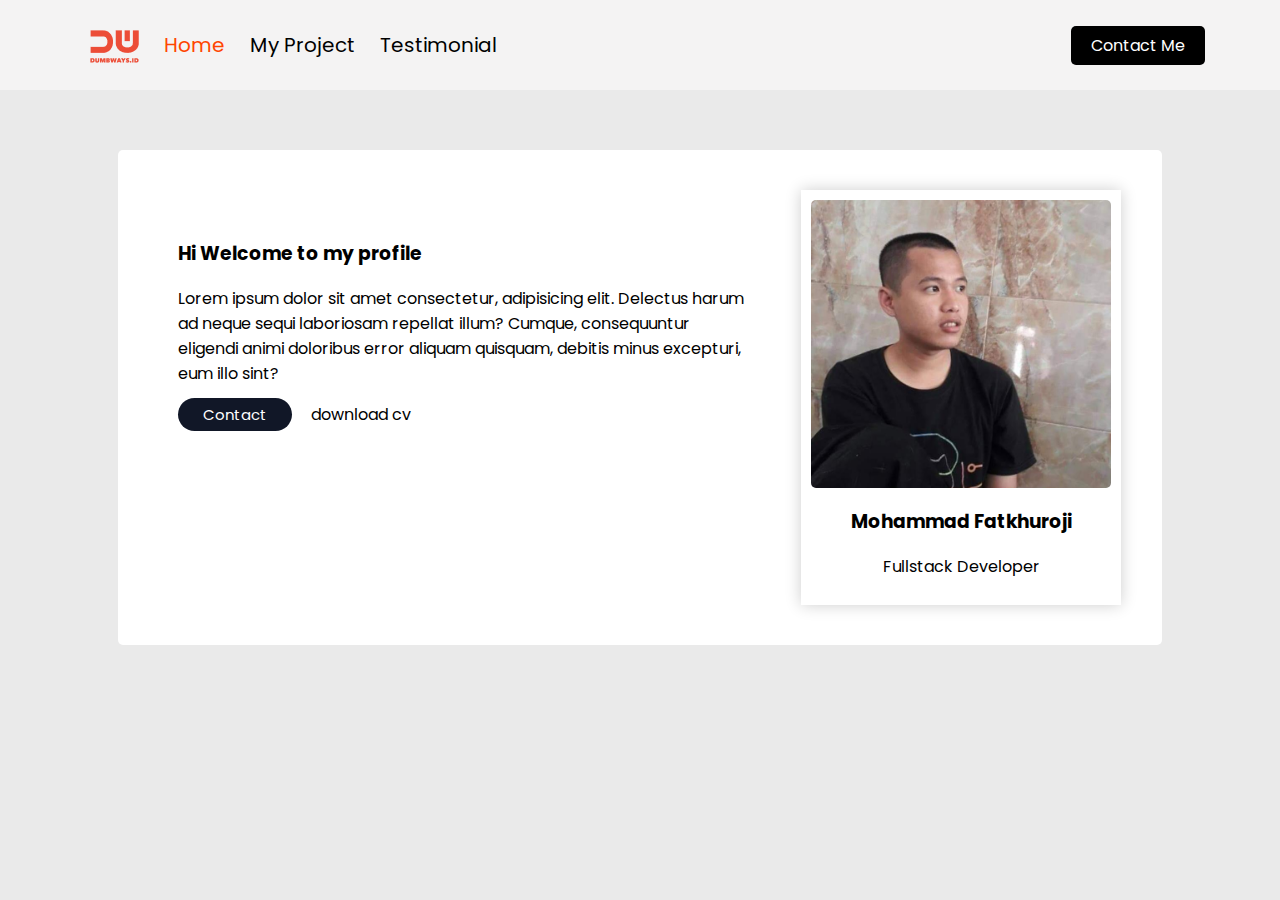
==== index.html @ a0c2cf5d "add task day 10 bootstrap" ====
<html>
  <meta name="viewport" content="width=device-width, initial-scale=1.0" />
  <head>
    <title>Personal Web</title>
    <link rel="stylesheet" href="css/style.css" />
    <link
      rel="stylesheet"
      href="https://cdnjs.cloudflare.com/ajax/libs/font-awesome/6.4.0/css/all.min.css"
      integrity="sha512-iecdLmaskl7CVkqkXNQ/ZH/XLlvWZOJyj7Yy7tcenmpD1ypASozpmT/E0iPtmFIB46ZmdtAc9eNBvH0H/ZpiBw=="
      crossorigin="anonymous"
      referrerpolicy="no-referrer"
    />
  </head>
  <body>
    <nav>
      <div class="left">
        <ul>
          <li class="item-collapse"><img src="assets/img/logo.png" alt="logo" class="logo" /></li>
          <li class="item-collapse"><a href="index.html" class="active">Home</a></li>
          <li class="item-collapse"><a href="myproject.html">My Project</a></li>
          <li class="item-collapse"><a href="testimonial.html">Testimonial</a></li>
        </ul>
      </div>
      <div class="right item-collapse">
        <a href="contact.html">Contact Me</a>
      </div>

      <div class="nav-right item-collapse" id="barsmenu" onclick="openBurger()">
        <button style="background-color: transparent; border: none; cursor: pointer">
          <i class="fa-2x fa-solid fa-bars"></i>
        </button>
      </div>
    </nav>

    <div class="hamburger-nav-container" id="hamburger-nav-container">
      <a href="index.html" class="hamburger-active">Home</a>
      <a href="myproject.html">My Project</a>
      <a href="testimonial.html">My Project</a>
      <a href="contact.html"><button class="tombol">Contact</button></a>
    </div>

    <div class="container">
      <div class="c-left">
        <h3>Hi Welcome to my profile</h3>
        <p>Lorem ipsum dolor sit amet consectetur, adipisicing elit. Delectus harum ad neque sequi laboriosam repellat illum? Cumque, consequuntur eligendi animi doloribus error aliquam quisquam, debitis minus excepturi, eum illo sint?</p>
        <a href="contact.html" class="kontak">Contact</a>
        download cv <a href="#"><i class="fa-solid fa-arrow-down"></i></a>
        <div class="icon">
          <a href="https://www.linkedin.com/in/mohammad-fatkhuroji/"><i class="fa-brands fa-linkedin"></i></a>
          <a href="https://www.instagram.com/oji.id/?hl=id"><i class="fa-brands fa-instagram"></i></a>
          <a href="https://www.facebook.com/ojilorotelu"><i class="fa-brands fa-facebook"></i></a>
          <a href="https://twitter.com/eh_oji"><i class="fa-brands fa-twitter"></i></a>
        </div>
      </div>
      <div class="c-right">
        <div class="card">
          <img src="assets/img/img1.jpg" alt="foto saya" style="width: 100%; border-radius: 5px" />
          <h3>Mohammad Fatkhuroji</h3>
          <p>Fullstack Developer</p>
        </div>
      </div>
    </div>
    <script src="js/index.js"></script>
  </body>
</html>
---- css/style.css ----
@import url("https://fonts.googleapis.com/css2?family=Poppins&display=swap");

* {
  text-decoration: none;
  font-family: "Poppins", sans-serif;
}

body {
  margin: 0;
  padding: 0;
  background-color: #eaeaea;
}
nav {
  background-color: #f4f3f3;
  display: flex;
  align-items: center;
  height: 10vh;
}

nav ul {
  display: flex;
  list-style-type: none;
  align-items: center;
}

nav ul li {
  margin-right: 25px;
  font-size: 20px;
}

nav ul li a {
  color: black;
}

nav ul li .active {
  color: orangered;
}

.left {
  flex: 50%;
}

.right {
  flex: 50%;
  text-align: end;
  margin: 25px;
}

.right a {
  background-color: black;
  padding: 8px 20px;
  color: white;
  border-radius: 5px;
  margin-right: 50px;
}

.logo {
  margin-left: 50px;
  margin-top: 10px;
}

.right a:hover {
  text-shadow: 0 0 15px rgba(0, 0, 0, 0.7);
}

.container {
  width: 80%;
  background-color: white;
  margin: 60px auto;
  padding: 10px;
  border-radius: 5px;
  display: flex;
}
.c-left {
  margin-left: 30px;
  margin-top: 40px;
  padding: 20px;
  flex: 60%;
}

.kontak {
  background-color: #111727;
  color: white;
  padding: 6px 25px;
  border: none;
  border-radius: 30px;
  margin-top: 20px;
  margin-right: 15px;
  font-size: 15px;
  cursor: pointer;
}

.c-right {
  flex: 40%;
}

.card {
  width: 300px;
  margin: 30px auto;
  box-shadow: 0 0 15px #cecece;
  padding: 10px;
  text-align: center;
}

.icon {
  font-size: 50px;
  font-weight: bold;
  margin-top: 50px;
}

.icon a {
  color: black;
}
/* styling navbar */
#barsmenu {
  display: none;
}

.hamburger-nav-container {
  font-size: 23px;
  list-style-type: none;
  display: none;
}

.hamburger-nav-container a {
  text-decoration: none;
  color: #000;
  background-color: #9a9a9a;
  display: flex;
  align-items: center;
  justify-content: center;
  padding: 10px;
}

@media only screen and (max-width: 900px) {
  /* navbar */
  .hamburger-nav-container a {
    text-decoration: none;
    color: #000;
    background-color: #9a9a9a;
    display: flex;
    align-items: center;
    justify-content: center;
    padding: 15px;
  }

  .tombol {
    background-color: black;
    padding: 8px 20px;
    color: white;
    border-radius: 5px;
  }

  .item-collapse a {
    display: none;
  }
  nav {
    max-width: 100%;
  }
  #barsmenu {
    display: flex;
    margin-right: 50px;
  }

  .hamburger-active {
    color: orangered;
  }
  /* body */
  .container {
    display: block;
    justify-content: start;
    align-items: center;
    text-align: justify;
    padding: 0;
  }

  .c-left {
    margin-left: 20px;
  }

  .kontak {
    background-color: #111727;
    color: white;
    padding: 3px 15px;
    border: none;
    border-radius: 30px;
    margin-top: 20px;
    margin-right: 15px;
    font-size: 15px;
    cursor: pointer;
  }
  .icon {
    font-size: 30px;
    font-weight: bold;
    margin-top: 50px;
    text-align: center;
  }
  .card {
    width: 200px;
    margin: 30px auto;
    box-shadow: 0 0 15px #cecece;
    padding: 10px;
    text-align: center;
  }
}

@media only screen and (max-width: 550px) {
  /* navbar */
  .hamburger-nav-container a {
    text-decoration: none;
    color: #000;
    background-color: #9a9a9a;
    display: flex;
    align-items: center;
    justify-content: center;
    padding: 15px;
  }

  .tombol {
    background-color: black;
    padding: 8px 20px;
    color: white;
    border-radius: 5px;
  }

  .item-collapse a {
    display: none;
  }
  nav {
    max-width: 100%;
  }
  #barsmenu {
    display: flex;
    margin-right: 50px;
  }

  .hamburger-active {
    color: orangered;
  }
  /* body */
  .container {
    display: block;
    justify-content: start;
    align-items: center;
    text-align: justify;
    padding: 0;
  }

  .c-left {
    margin-left: 20px;
  }

  .kontak {
    background-color: #111727;
    color: white;
    padding: 3px 15px;
    border: none;
    border-radius: 30px;
    margin-top: 20px;
    margin-right: 15px;
    font-size: 15px;
    cursor: pointer;
  }
  .icon {
    font-size: 30px;
    font-weight: bold;
    margin-top: 50px;
    text-align: center;
  }
  .card {
    width: 200px;
    margin: 30px auto;
    box-shadow: 0 0 15px #cecece;
    padding: 10px;
    text-align: center;
  }
}
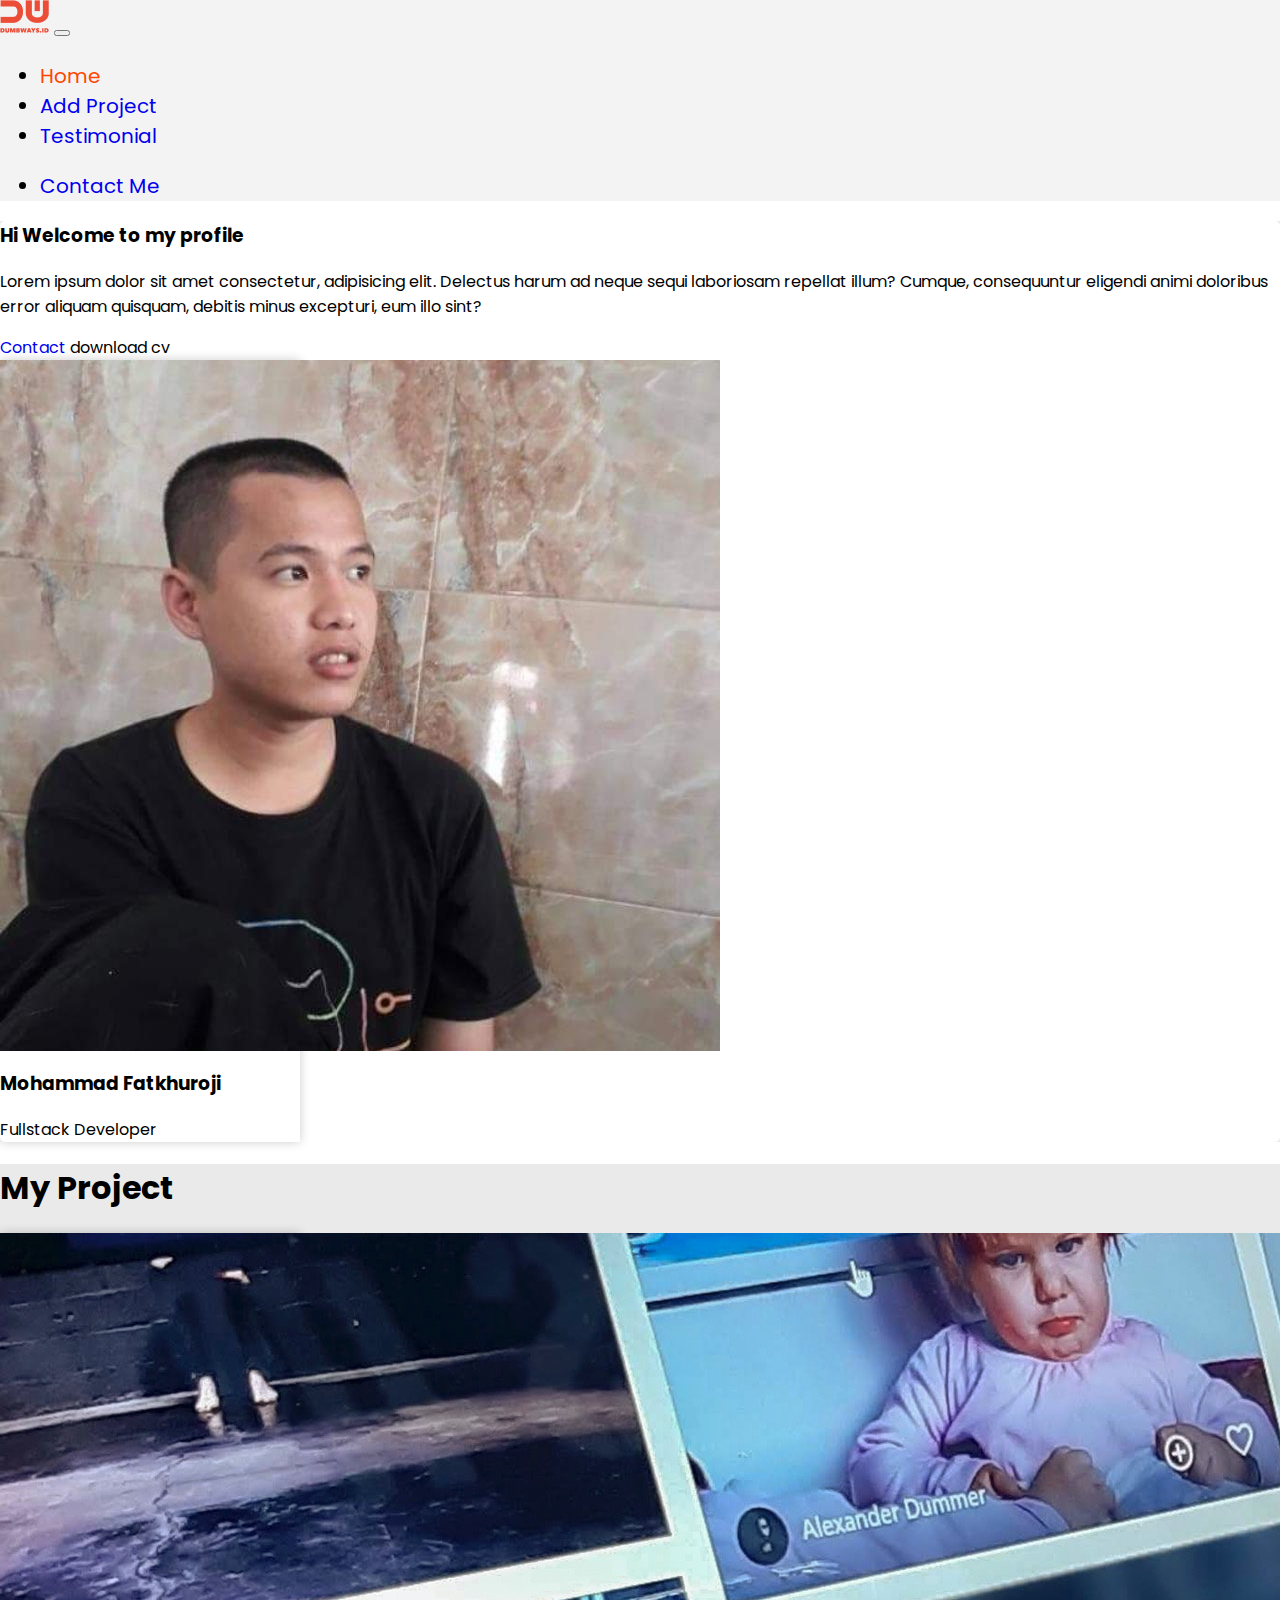
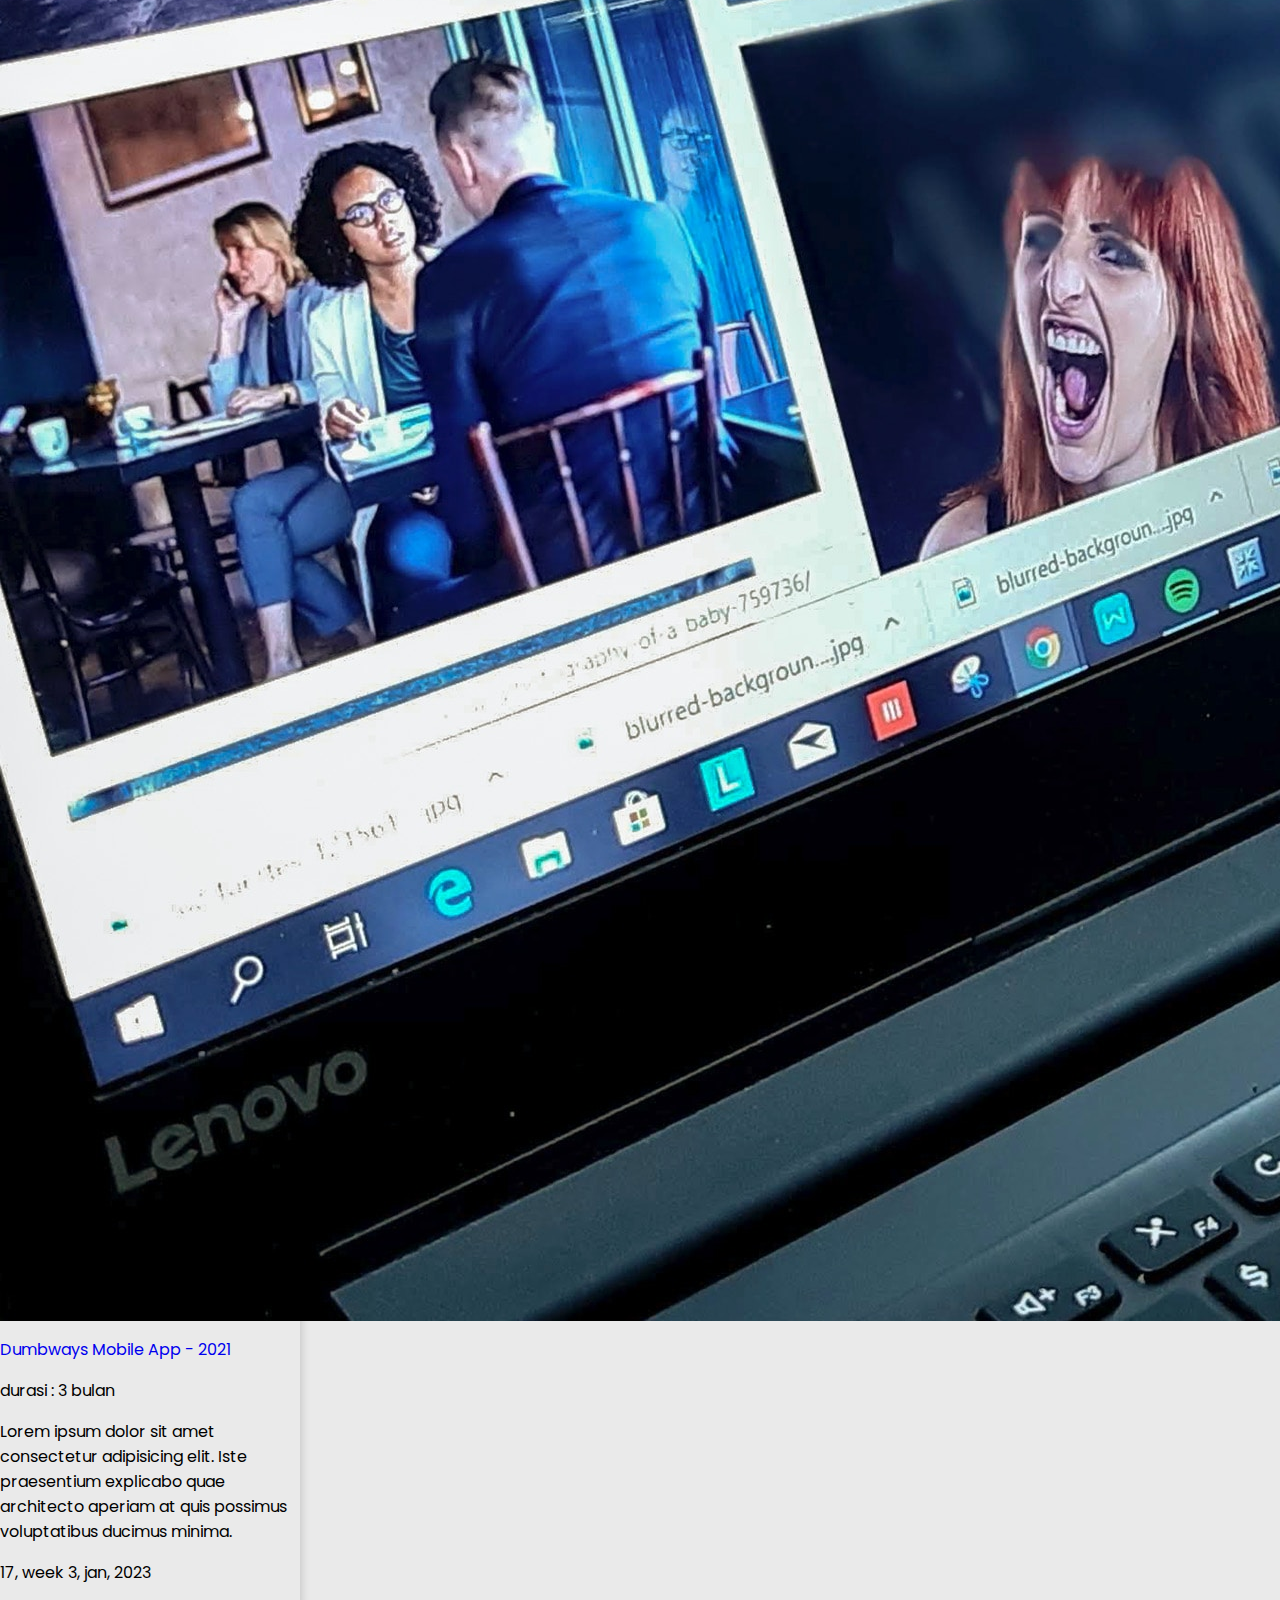
==== commit 50c6c147: "styling bootstrap" ====
--- a/index.html
+++ b/index.html
@@ -10,9 +10,10 @@
       crossorigin="anonymous"
       referrerpolicy="no-referrer"
     />
+    <link href="https://cdn.jsdelivr.net/npm/bootstrap@5.3.0/dist/css/bootstrap.min.css" rel="stylesheet" integrity="sha384-9ndCyUaIbzAi2FUVXJi0CjmCapSmO7SnpJef0486qhLnuZ2cdeRhO02iuK6FUUVM" crossorigin="anonymous" />
   </head>
   <body>
-    <nav>
+    <!-- <nav>
       <div class="left">
         <ul>
           <li class="item-collapse"><img src="assets/img/logo.png" alt="logo" class="logo" /></li>
@@ -37,8 +38,39 @@
       <a href="myproject.html">My Project</a>
       <a href="testimonial.html">My Project</a>
       <a href="contact.html"><button class="tombol">Contact</button></a>
-    </div>
+    </div> -->
 
+    <!-- navbar with boostrap -->
+    <nav class="navbar navbar-expand-lg">
+      <div class="container-fluid text-center d-flex mx-5">
+        <a class="navbar-brand" href="#">
+          <img src="assets/img/logo.png" alt="logo" />
+        </a>
+        <button class="navbar-toggler" type="button" data-bs-toggle="collapse" data-bs-target="#navbarNav" aria-controls="navbarNav" aria-expanded="false" aria-label="Toggle navigation">
+          <span class="navbar-toggler-icon"></span>
+        </button>
+        <div class="collapse navbar-collapse" id="navbarNav">
+          <ul class="navbar-nav">
+            <li class="nav-item">
+              <a class="nav-link active" aria-current="page" href="#">Home</a>
+            </li>
+            <li class="nav-item">
+              <a class="nav-link" href="myproject.html">Add Project</a>
+            </li>
+            <li class="nav-item">
+              <a class="nav-link" href="testimonial.html">Testimonial</a>
+            </li>
+          </ul>
+          <ul class="navbar-nav ms-auto">
+            <li class="nav-link">
+              <a href="contact.html" class="btn btn-outline-secondary">Contact Me</a>
+            </li>
+          </ul>
+        </div>
+      </div>
+    </nav>
+
+    <!--     
     <div class="container">
       <div class="c-left">
         <h3>Hi Welcome to my profile</h3>
@@ -59,7 +91,68 @@
           <p>Fullstack Developer</p>
         </div>
       </div>
+    </div> -->
+
+    <!-- container with bootstrap -->
+    <section class="profile" id="profile">
+    <div class="container">
+        <div class="row justify-content-between">
+          <div class="col-md-6 p-5 text-black">
+            <h3 class="fw-bold">Hi Welcome to my profile</h3>
+            <p class="lh-lg">
+              Lorem ipsum dolor sit amet consectetur, adipisicing elit. Delectus harum ad neque sequi laboriosam repellat illum? Cumque, consequuntur eligendi animi doloribus error aliquam quisquam, debitis minus excepturi, eum illo sint?
+            </p>
+            <a href="contact.html" class="btn btn-primary mx-2">Contact</a>
+            download cv <a href="#" class="mx-1"><i class="fa-solid fa-arrow-down"></i></a>
+            <div class="icon mt-5 fs-4 mx-2">
+              <a href="https://www.linkedin.com/in/mohammad-fatkhuroji/"><i class="fa-brands fa-linkedin"></i></a>
+              <a href="https://www.instagram.com/oji.id/?hl=id"><i class="fa-brands fa-instagram"></i></a>
+              <a href="https://www.facebook.com/ojilorotelu"><i class="fa-brands fa-facebook"></i></a>
+              <a href="https://twitter.com/eh_oji"><i class="fa-brands fa-twitter"></i></a>
+            </div>
+          </div>
+          <div class="col-md-6 p-5">
+            <div class="card mx-auto">
+              <img src="assets/img/img1.jpg" class="card-img-top" alt="..." />
+              <div class="card-body text-center">
+                <h3>Mohammad Fatkhuroji</h3>
+                <p>Fullstack Developer</p>
+              </div>
+            </div>
+          </div>
+        </section>
+      </div>
+      
+      <section class="myproject" id="myProject">
+        <div class="tampil" id="tampil">
+          <h1>My Project</h1>
+          <div class="wadah" id="wadah">
+            <div class="card">
+              <img src="assets/img/phone.jpg" alt="phone">
+              <div class="spasi">
+                <a class="judul" href="project-detail.html" onclick="addProject()"><p> Dumbways Mobile App - 2021</p></a>
+                <p class="durasi">durasi : 3 bulan</p>
+              </div>
+              <p class="detail">Lorem ipsum dolor sit amet consectetur adipisicing elit. Iste praesentium explicabo quae architecto aperiam at quis possimus voluptatibus ducimus minima.</p>
+              <div class="icon" id="icon">
+                <i class="fa-brands fa-google-play"></i>
+                <i class="fa-brands fa-android"></i>
+                <i class="fa-brands fa-java"></i>
+                <i class="fa-brands fa-react"></i>
+              </div>
+              <div class = "waktu">
+                <p>17, week 3, jan, 2023</p>
+              </div>
+              <div class="btn">
+                <button class="edit">Edit</button>
+                <button class="delete">Delete</button>
+              </div>
+            </div>
+          </div>
+        </div>
+      </section>
     </div>
-    <script src="js/index.js"></script>
+    <!-- <script src="js/index.js"></script> -->
+    <script src="https://cdn.jsdelivr.net/npm/bootstrap@5.3.0/dist/js/bootstrap.bundle.min.js" integrity="sha384-geWF76RCwLtnZ8qwWowPQNguL3RmwHVBC9FhGdlKrxdiJJigb/j/68SIy3Te4Bkz" crossorigin="anonymous"></script>
   </body>
 </html>
--- a/css/style.css
+++ b/css/style.css
@@ -8,11 +8,35 @@
 body {
   margin: 0;
   padding: 0;
-  background-color: #eaeaea;
-}
+}
+
 nav {
+  font-size: 20px;
   background-color: #f4f3f3;
-  display: flex;
+}
+
+nav ul li .active {
+  color: orangered !important;
+}
+
+section {
+  background-color: #eaeaea !important;
+}
+
+.container {
+  background-color: white;
+  margin-top: 60px auto;
+  padding: 10px auto;
+  border-radius: 5px;
+}
+
+.card {
+  width: 300px;
+  box-shadow: 0 0 10px rgba(0, 0, 0, 0.2);
+}
+/* nav {
+  background-color: #f4f3f3;
+    display: flex;
   align-items: center;
   height: 10vh;
 }
@@ -112,7 +136,7 @@
   color: black;
 }
 /* styling navbar */
-#barsmenu {
+/* #barsmenu {
   display: none;
 }
 
@@ -134,7 +158,7 @@
 
 @media only screen and (max-width: 900px) {
   /* navbar */
-  .hamburger-nav-container a {
+/* .hamburger-nav-container a {
     text-decoration: none;
     color: #000;
     background-color: #9a9a9a;
@@ -166,7 +190,7 @@
     color: orangered;
   }
   /* body */
-  .container {
+/* .container {
     display: block;
     justify-content: start;
     align-items: center;
@@ -201,12 +225,11 @@
     box-shadow: 0 0 15px #cecece;
     padding: 10px;
     text-align: center;
-  }
-}
-
-@media only screen and (max-width: 550px) {
-  /* navbar */
-  .hamburger-nav-container a {
+  } */
+
+/* @media only screen and (max-width: 550px) { */
+/* navbar */
+/* .hamburger-nav-container a {
     text-decoration: none;
     color: #000;
     background-color: #9a9a9a;
@@ -214,9 +237,9 @@
     align-items: center;
     justify-content: center;
     padding: 15px;
-  }
-
-  .tombol {
+  } */
+
+/* .tombol {
     background-color: black;
     padding: 8px 20px;
     color: white;
@@ -236,9 +259,9 @@
 
   .hamburger-active {
     color: orangered;
-  }
-  /* body */
-  .container {
+  } */
+/* body */
+/* .container {
     display: block;
     justify-content: start;
     align-items: center;
@@ -273,5 +296,4 @@
     box-shadow: 0 0 15px #cecece;
     padding: 10px;
     text-align: center;
-  }
-}
+  } */
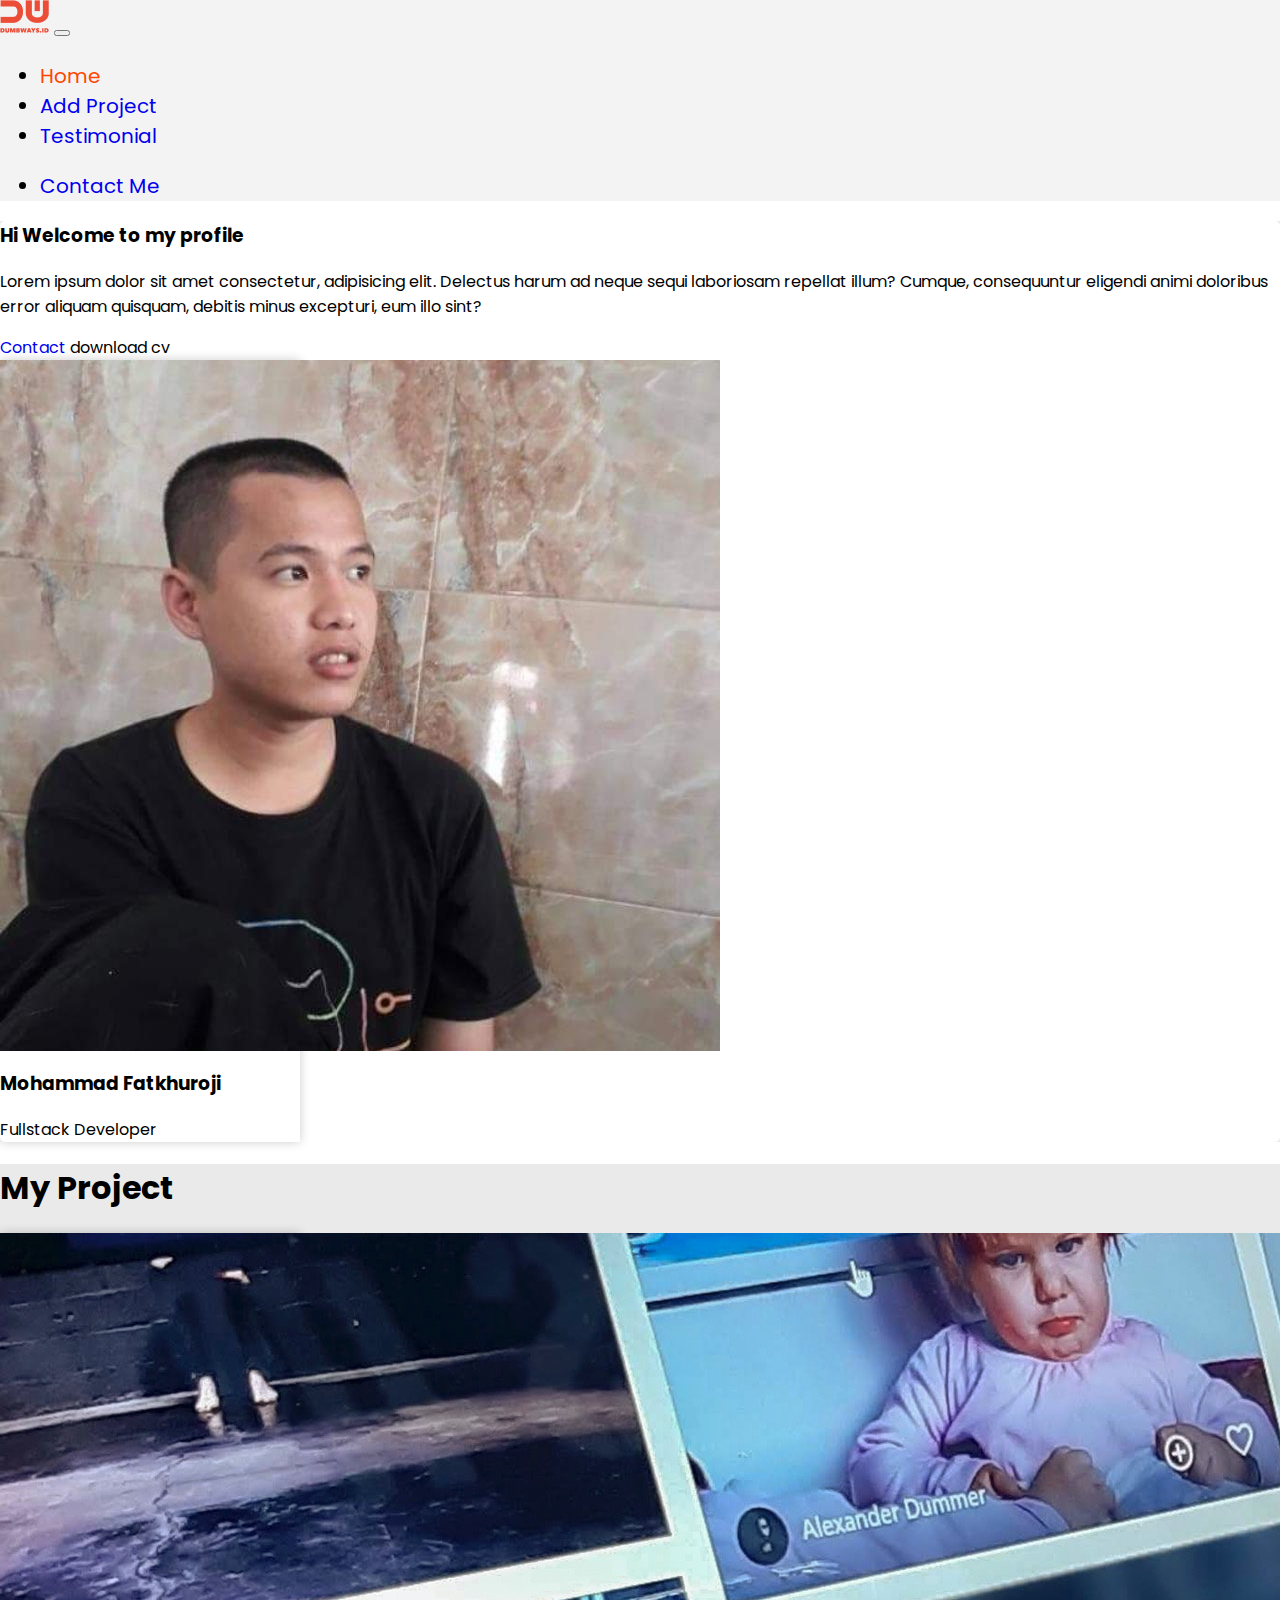
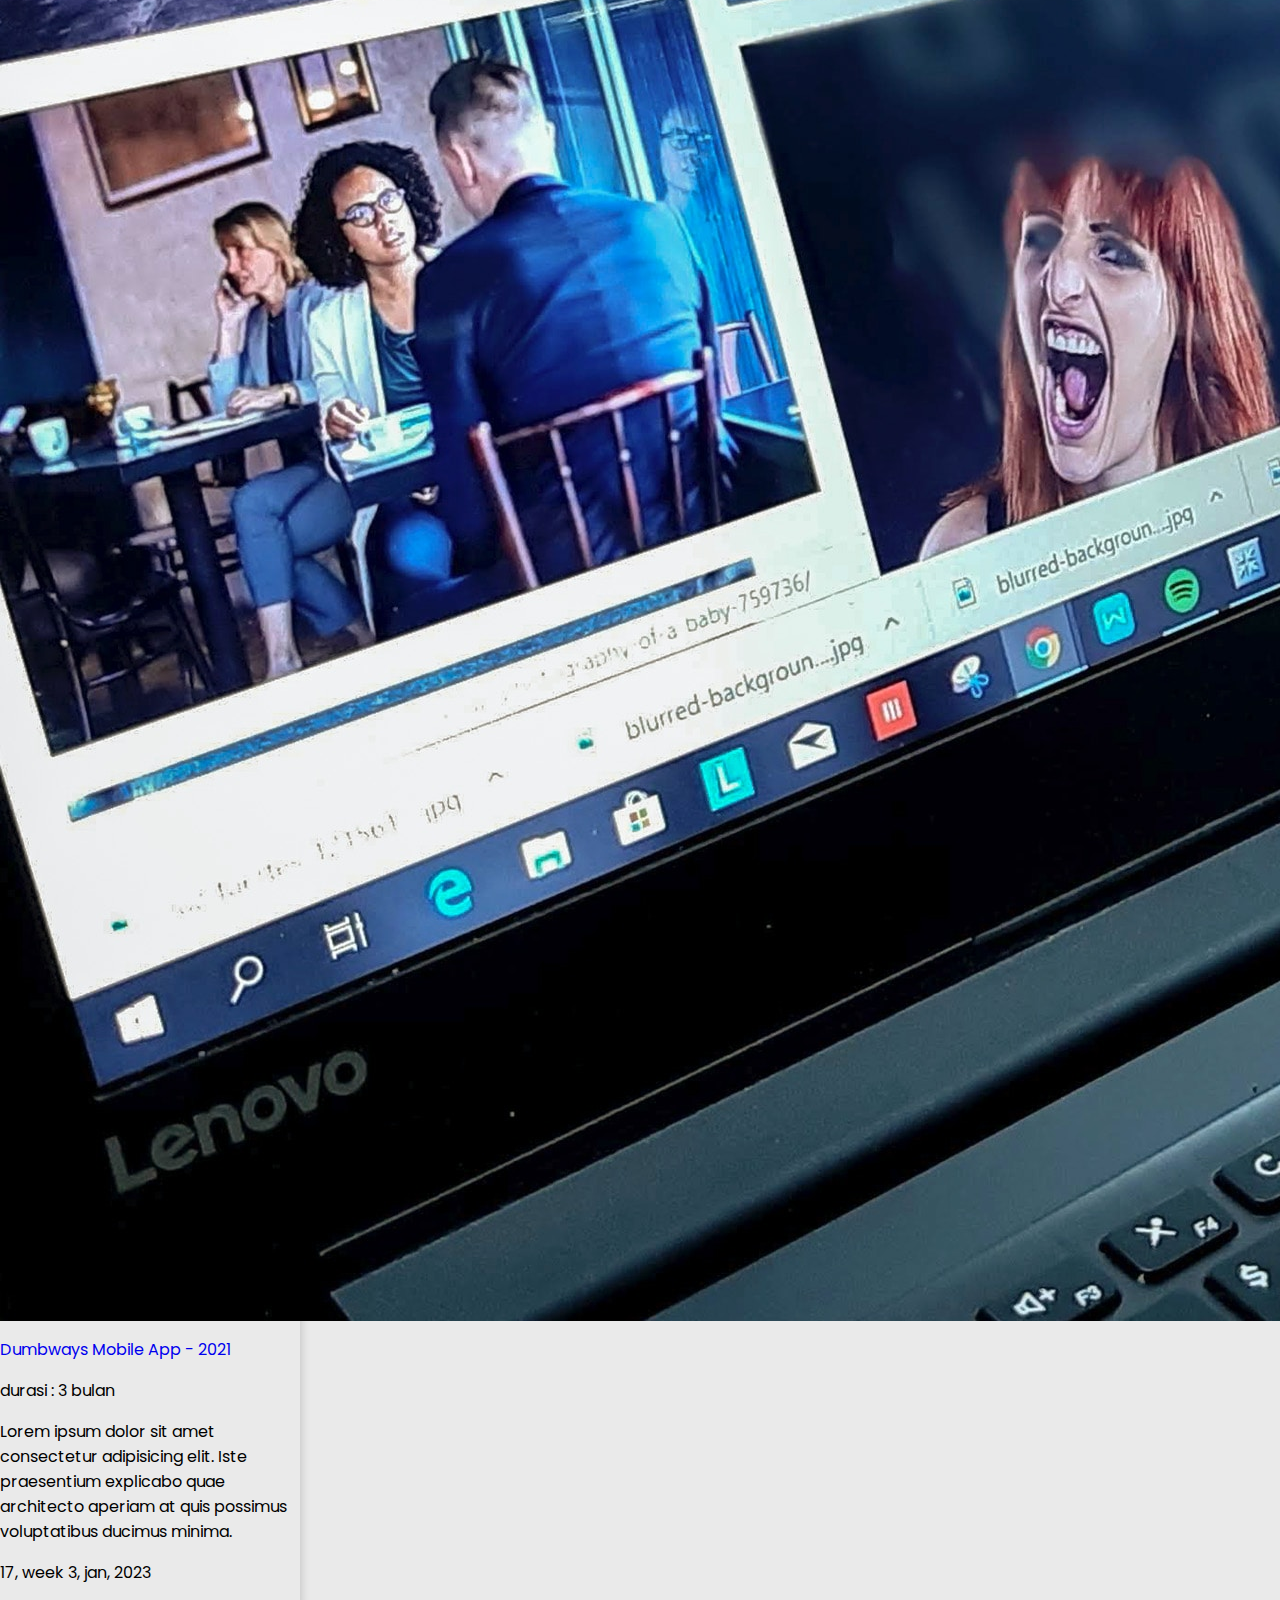
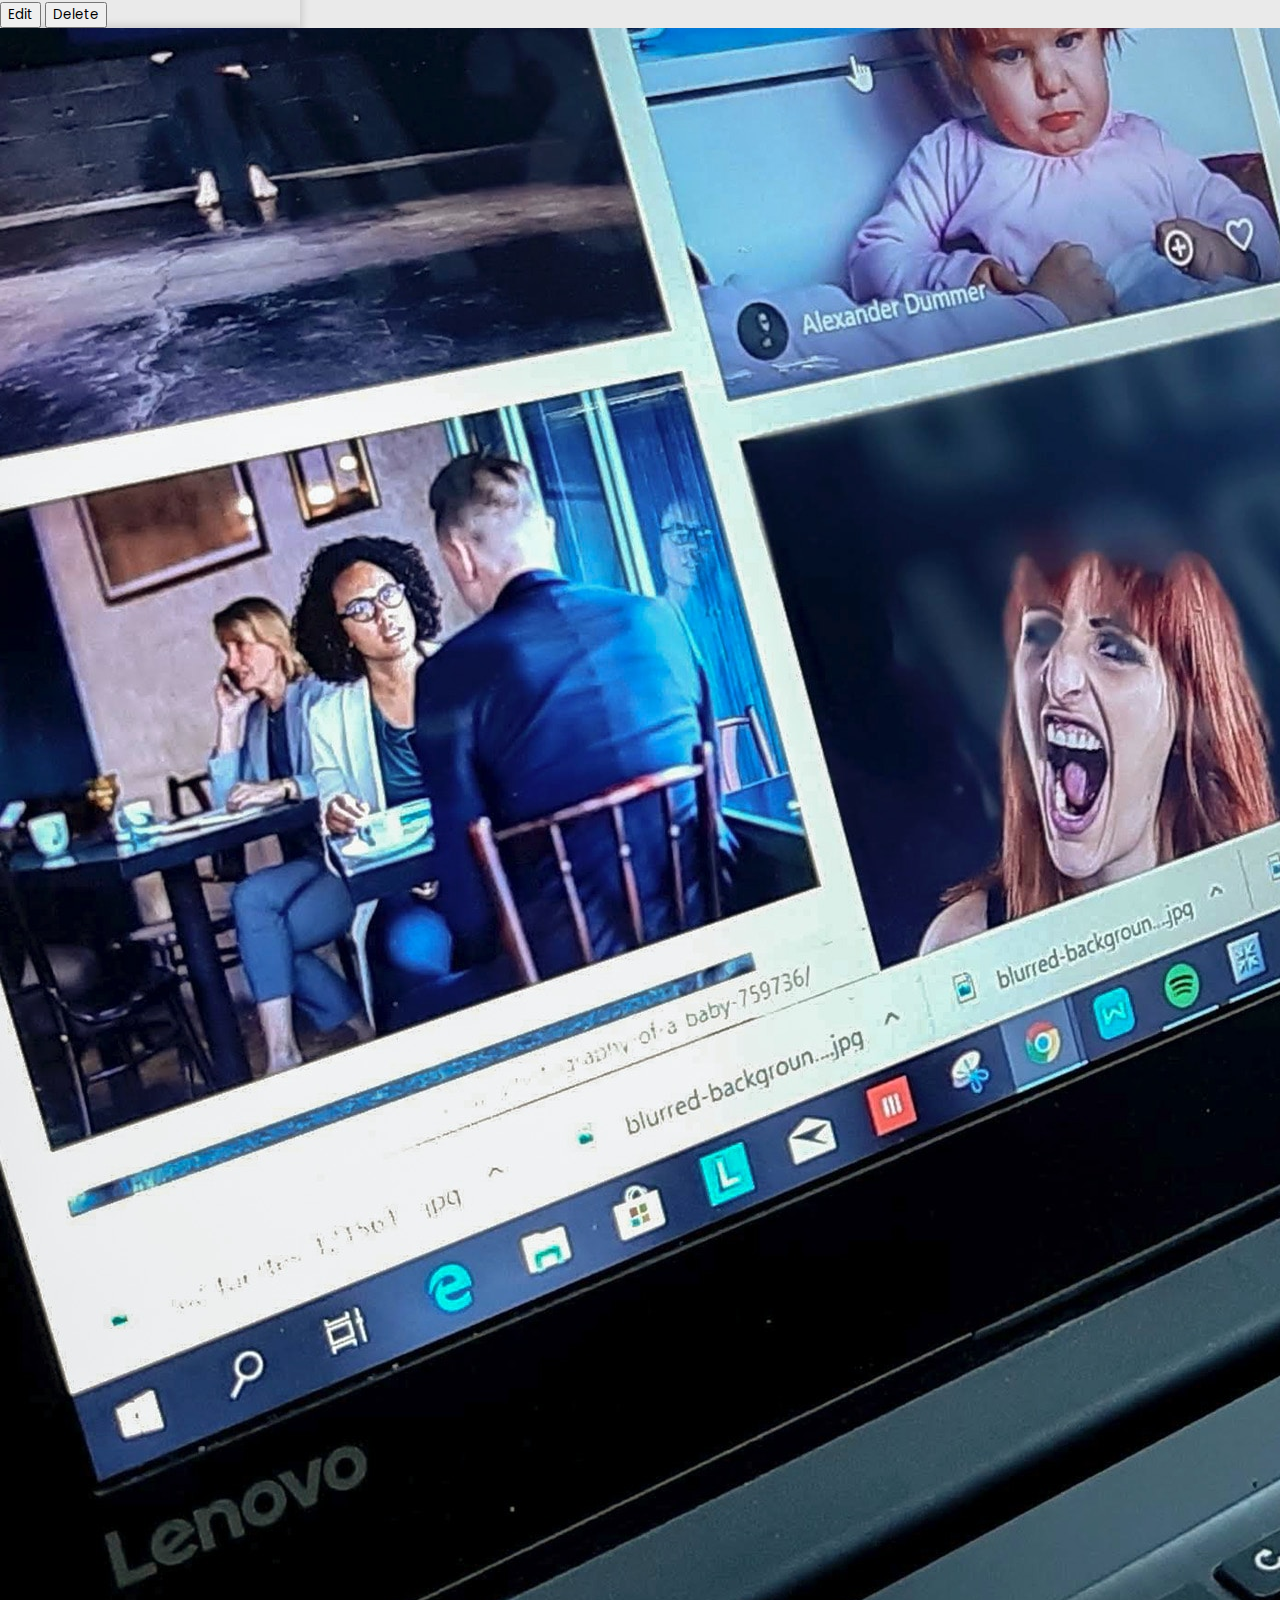
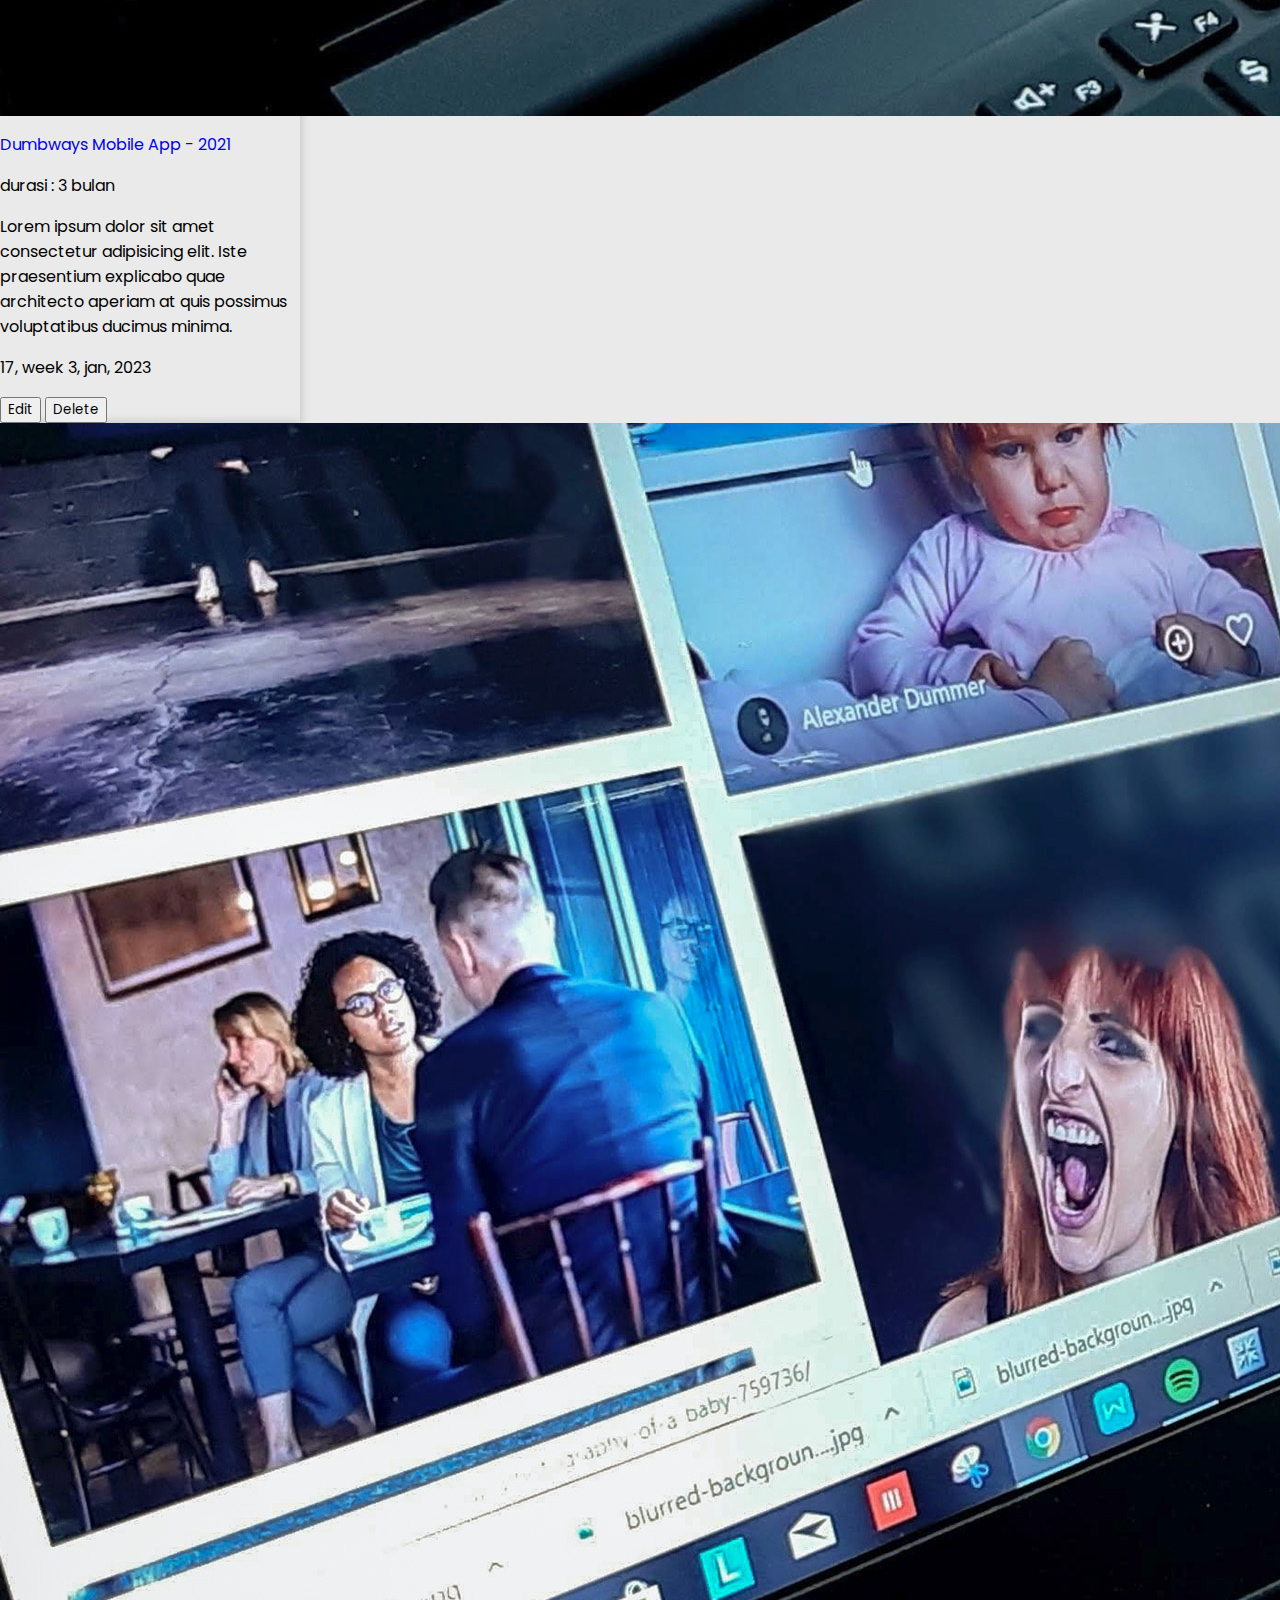
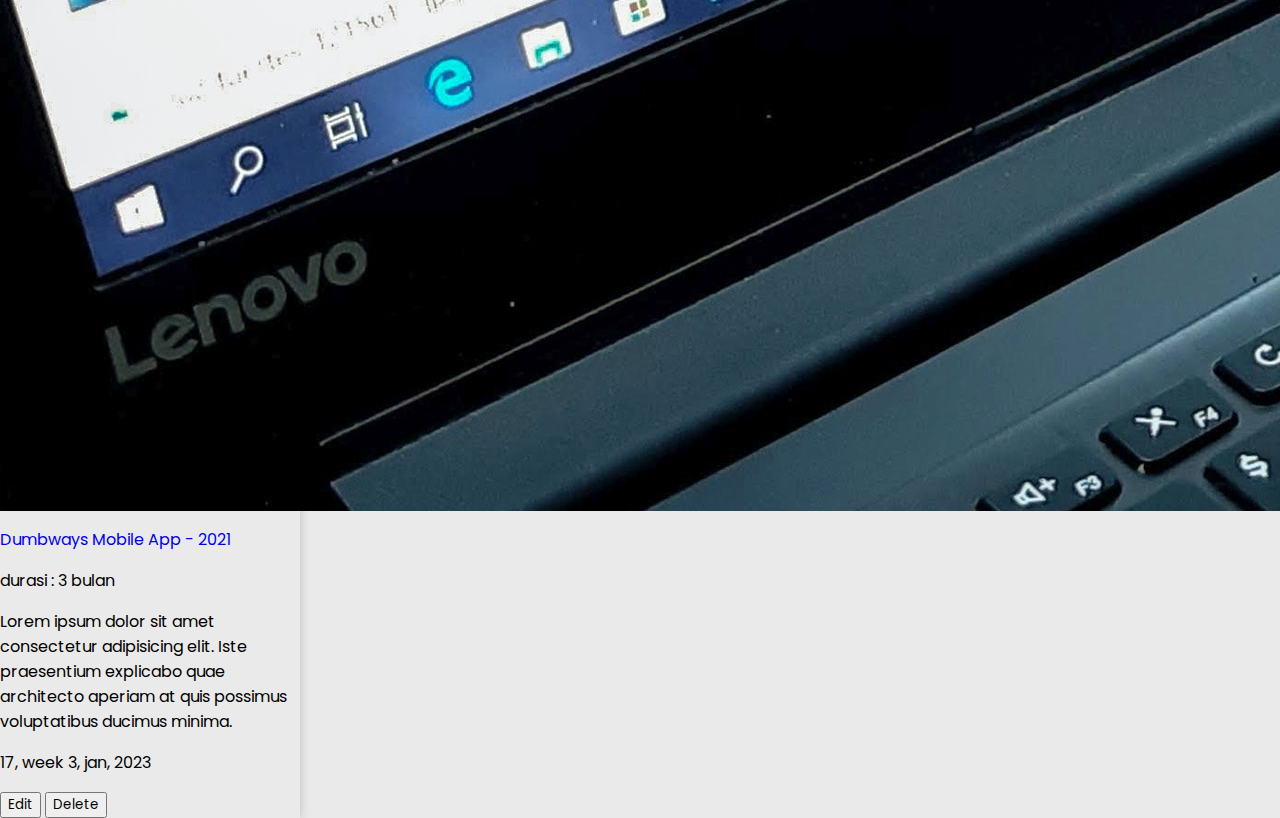
==== commit 2f802f21: "styling bootstrap istirahat" ====
--- a/index.html
+++ b/index.html
@@ -122,33 +122,90 @@
           </div>
         </section>
       </div>
-      
+
       <section class="myproject" id="myProject">
+        
         <div class="tampil" id="tampil">
-          <h1>My Project</h1>
-          <div class="wadah" id="wadah">
-            <div class="card">
-              <img src="assets/img/phone.jpg" alt="phone">
-              <div class="spasi">
-                <a class="judul" href="project-detail.html" onclick="addProject()"><p> Dumbways Mobile App - 2021</p></a>
-                <p class="durasi">durasi : 3 bulan</p>
-              </div>
-              <p class="detail">Lorem ipsum dolor sit amet consectetur adipisicing elit. Iste praesentium explicabo quae architecto aperiam at quis possimus voluptatibus ducimus minima.</p>
-              <div class="icon" id="icon">
-                <i class="fa-brands fa-google-play"></i>
-                <i class="fa-brands fa-android"></i>
-                <i class="fa-brands fa-java"></i>
-                <i class="fa-brands fa-react"></i>
-              </div>
-              <div class = "waktu">
-                <p>17, week 3, jan, 2023</p>
-              </div>
-              <div class="btn">
-                <button class="edit">Edit</button>
-                <button class="delete">Delete</button>
+          <h1 class="text-center pt-5">My Project</h1>
+          <div class="row mx-5">
+            <div class="col-md-4">
+              <div class="wadah" id="wadah">
+                <div class="card">
+                  <img src="assets/img/phone.jpg" alt="phone">
+                  <div class="spasi">
+                    <a class="judul" href="project-detail.html" onclick="addProject()"><p> Dumbways Mobile App - 2021</p></a>
+                    <p class="durasi">durasi : 3 bulan</p>
+                  </div>
+                  <p class="detail">Lorem ipsum dolor sit amet consectetur adipisicing elit. Iste praesentium explicabo quae architecto aperiam at quis possimus voluptatibus ducimus minima.</p>
+                  <div class="icon" id="icon">
+                    <i class="fa-brands fa-google-play"></i>
+                    <i class="fa-brands fa-android"></i>
+                    <i class="fa-brands fa-java"></i>
+                    <i class="fa-brands fa-react"></i>
+                  </div>
+                  <div class = "waktu">
+                    <p>17, week 3, jan, 2023</p>
+                  </div>
+                  <div class="btn">
+                    <button class="edit">Edit</button>
+                    <button class="delete">Delete</button>
+                  </div>
+                </div>
+              </div>
+            </div>
+            <div class="col-md-4">
+              <div class="wadah" id="wadah">
+                <div class="card">
+                  <img src="assets/img/phone.jpg" alt="phone">
+                  <div class="spasi">
+                    <a class="judul" href="project-detail.html" onclick="addProject()"><p> Dumbways Mobile App - 2021</p></a>
+                    <p class="durasi">durasi : 3 bulan</p>
+                  </div>
+                  <p class="detail">Lorem ipsum dolor sit amet consectetur adipisicing elit. Iste praesentium explicabo quae architecto aperiam at quis possimus voluptatibus ducimus minima.</p>
+                  <div class="icon" id="icon">
+                    <i class="fa-brands fa-google-play"></i>
+                    <i class="fa-brands fa-android"></i>
+                    <i class="fa-brands fa-java"></i>
+                    <i class="fa-brands fa-react"></i>
+                  </div>
+                  <div class = "waktu">
+                    <p>17, week 3, jan, 2023</p>
+                  </div>
+                  <div class="btn">
+                    <button class="edit">Edit</button>
+                    <button class="delete">Delete</button>
+                  </div>
+                </div>
+              </div>
+            </div>
+            <div class="col-md-4">
+              <div class="wadah" id="wadah">
+                <div class="card">
+                  <img src="assets/img/phone.jpg" alt="phone">
+                  <div class="spasi">
+                    <a class="judul" href="project-detail.html" onclick="addProject()"><p> Dumbways Mobile App - 2021</p></a>
+                    <p class="durasi">durasi : 3 bulan</p>
+                  </div>
+                  <p class="detail">Lorem ipsum dolor sit amet consectetur adipisicing elit. Iste praesentium explicabo quae architecto aperiam at quis possimus voluptatibus ducimus minima.</p>
+                  <div class="icon" id="icon">
+                    <i class="fa-brands fa-google-play"></i>
+                    <i class="fa-brands fa-android"></i>
+                    <i class="fa-brands fa-java"></i>
+                    <i class="fa-brands fa-react"></i>
+                  </div>
+                  <div class = "waktu">
+                    <p>17, week 3, jan, 2023</p>
+                  </div>
+                  <div class="btn">
+                    <button class="edit">Edit</button>
+                    <button class="delete">Delete</button>
+                  </div>
+                </div>
               </div>
             </div>
           </div>
+          
+          
         </div>
       </section>
     </div>
--- a/css/style.css
+++ b/css/style.css
@@ -21,6 +21,10 @@
 
 section {
   background-color: #eaeaea !important;
+}
+
+#myProject {
+  background-color: white;
 }
 
 .container {
@@ -33,6 +37,11 @@
 .card {
   width: 300px;
   box-shadow: 0 0 10px rgba(0, 0, 0, 0.2);
+}
+
+.icon {
+  text-decoration: none;
+  color: black;
 }
 /* nav {
   background-color: #f4f3f3;
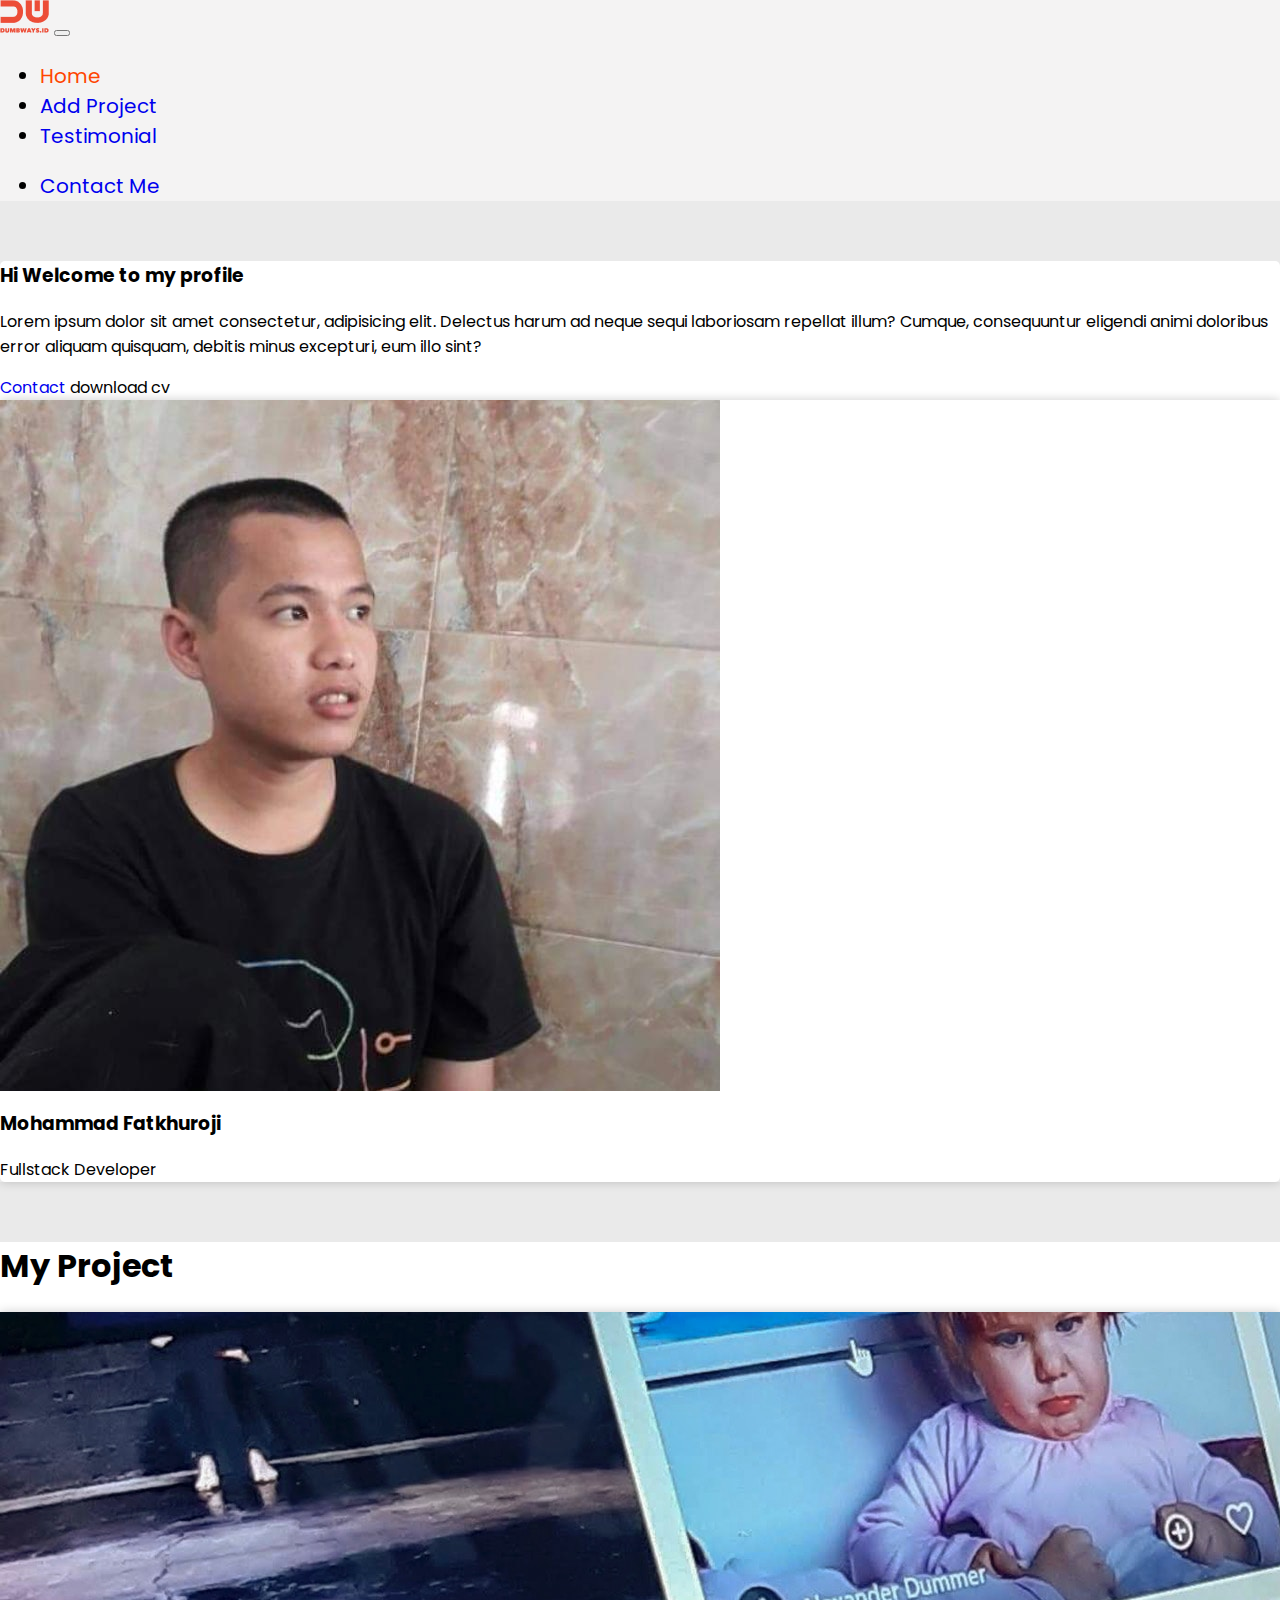
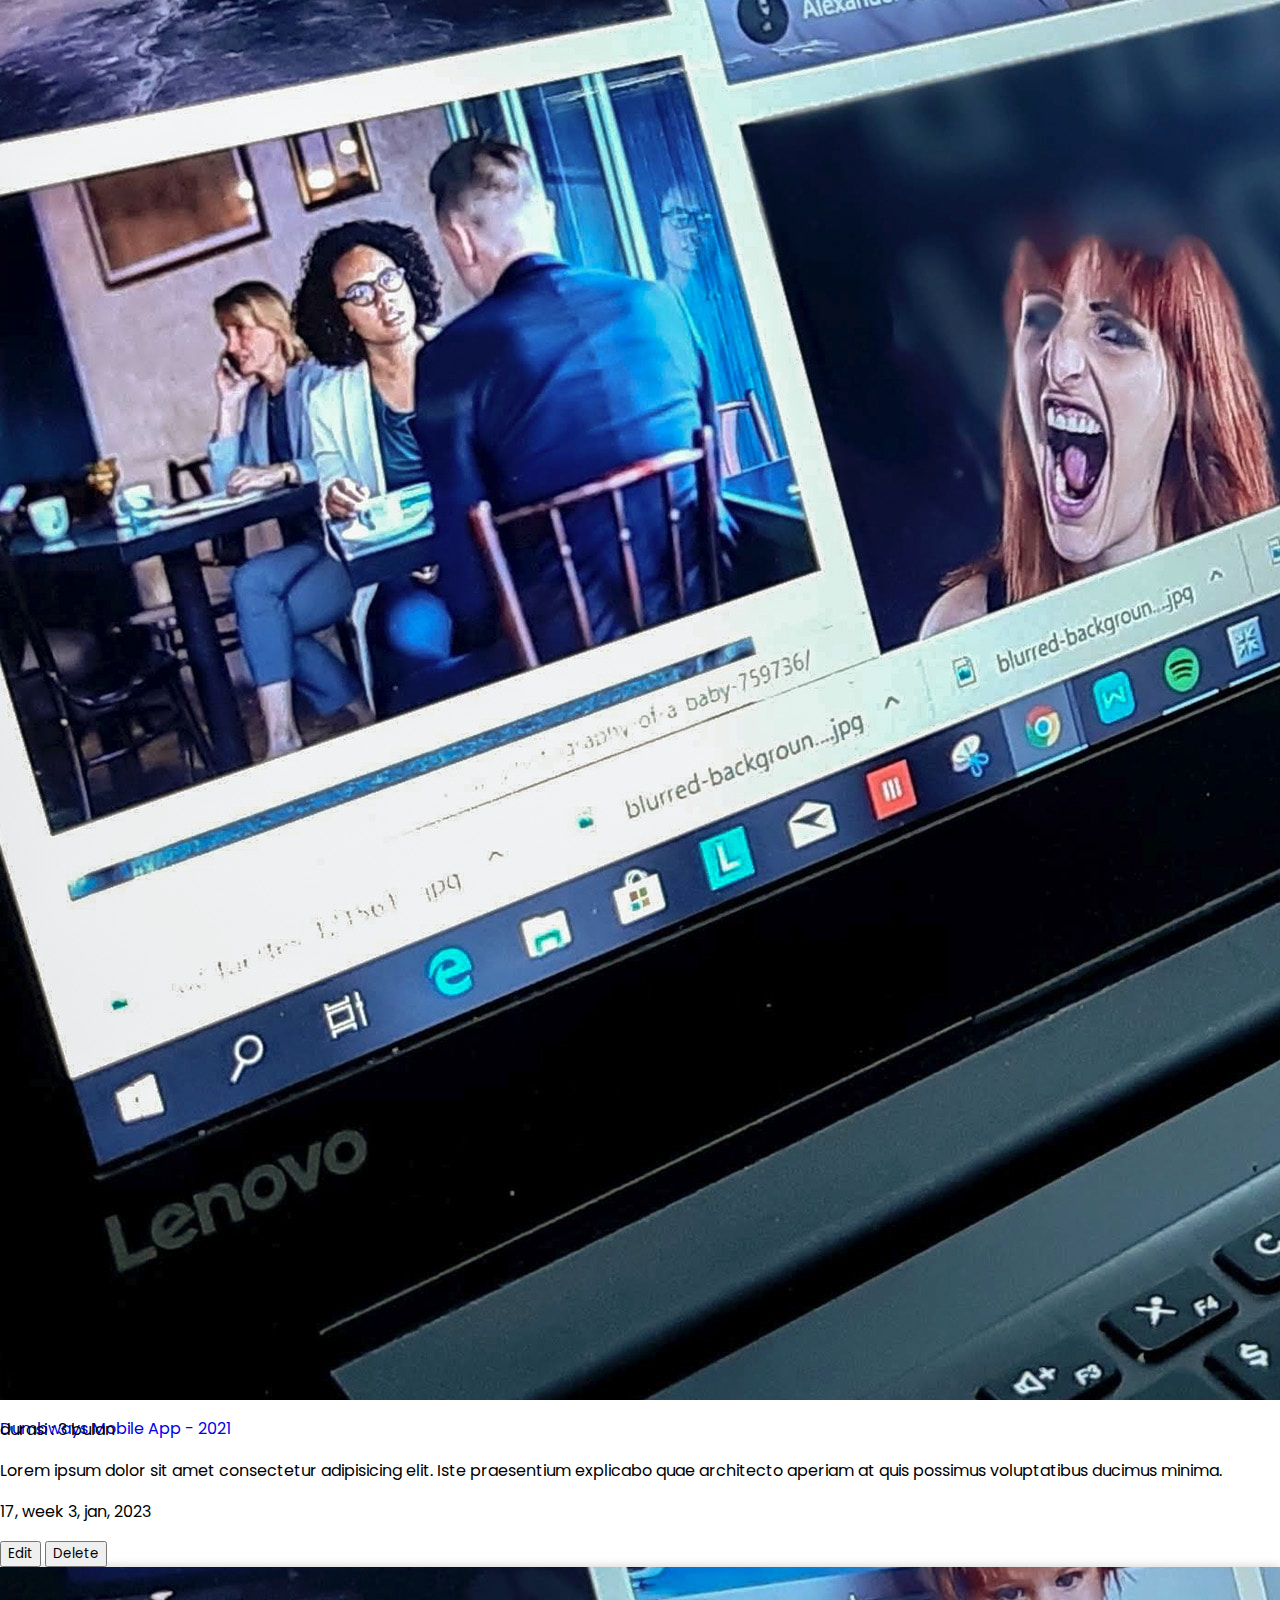
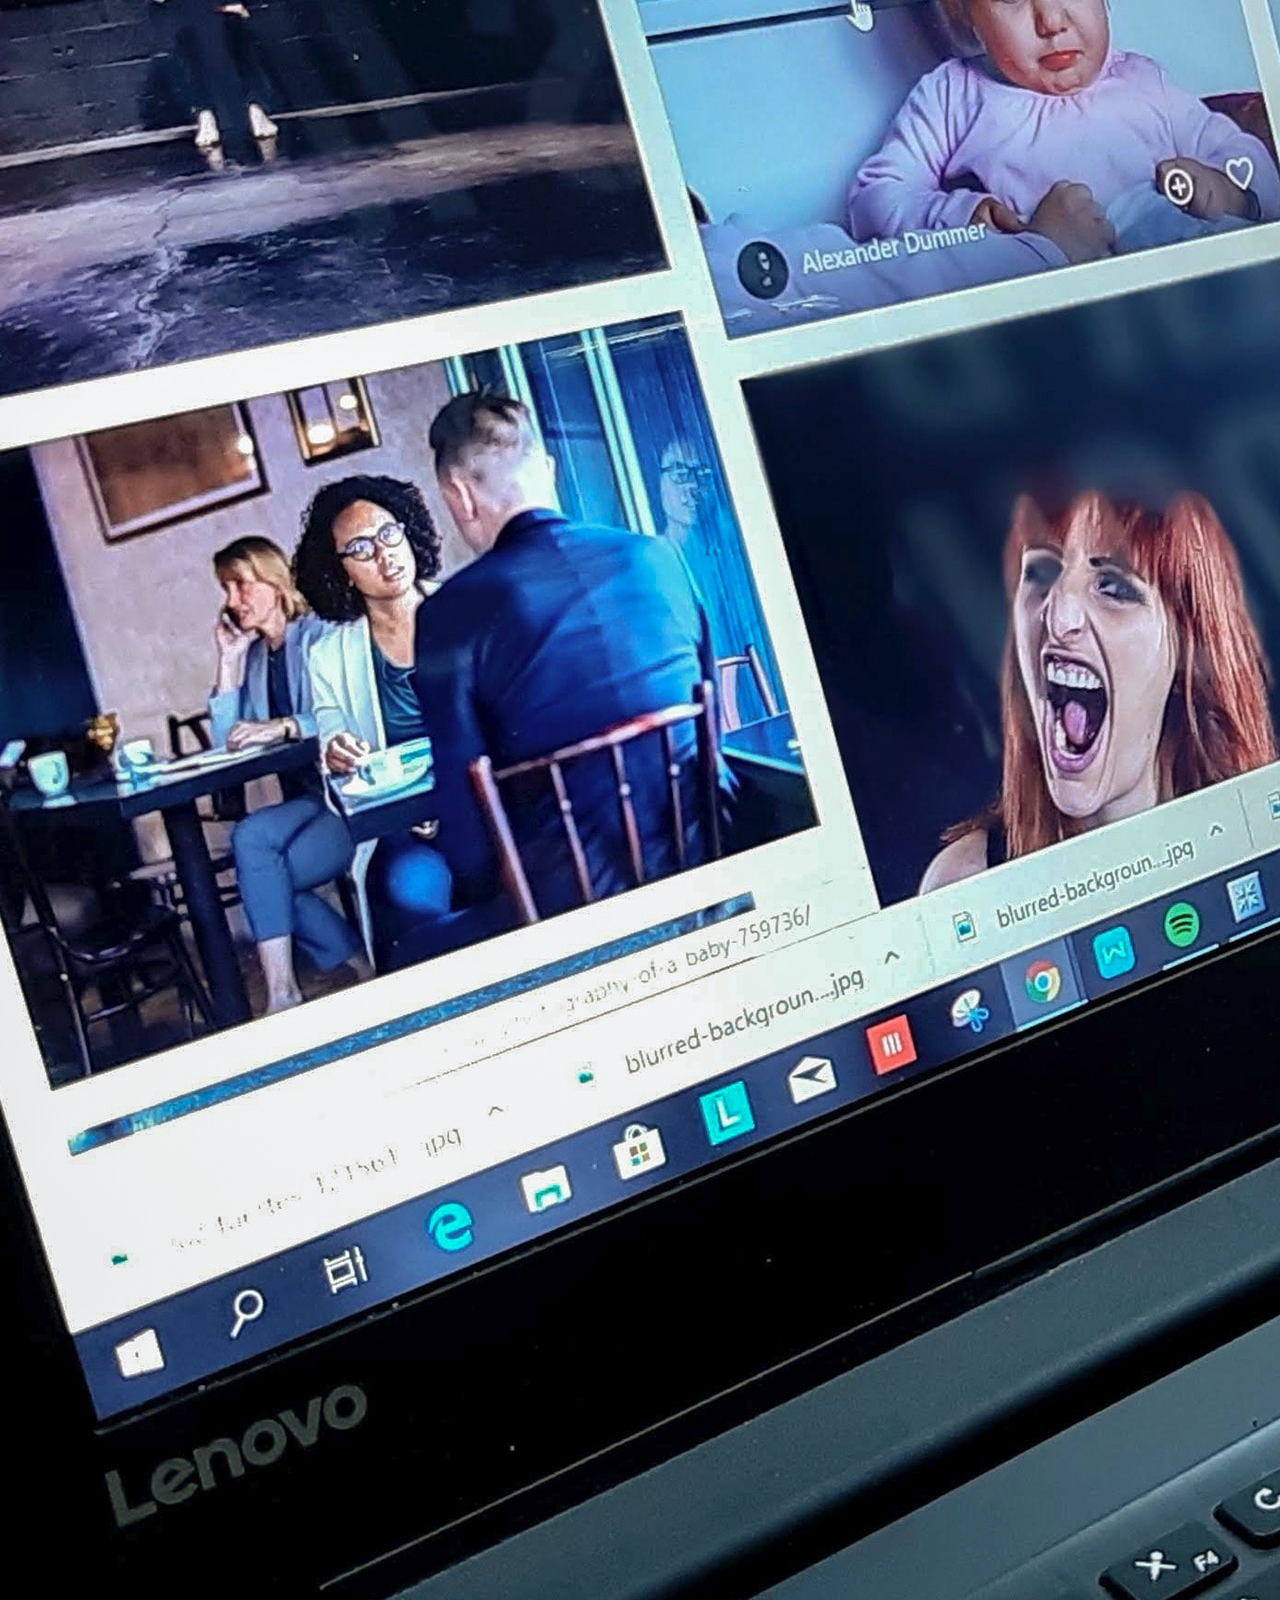
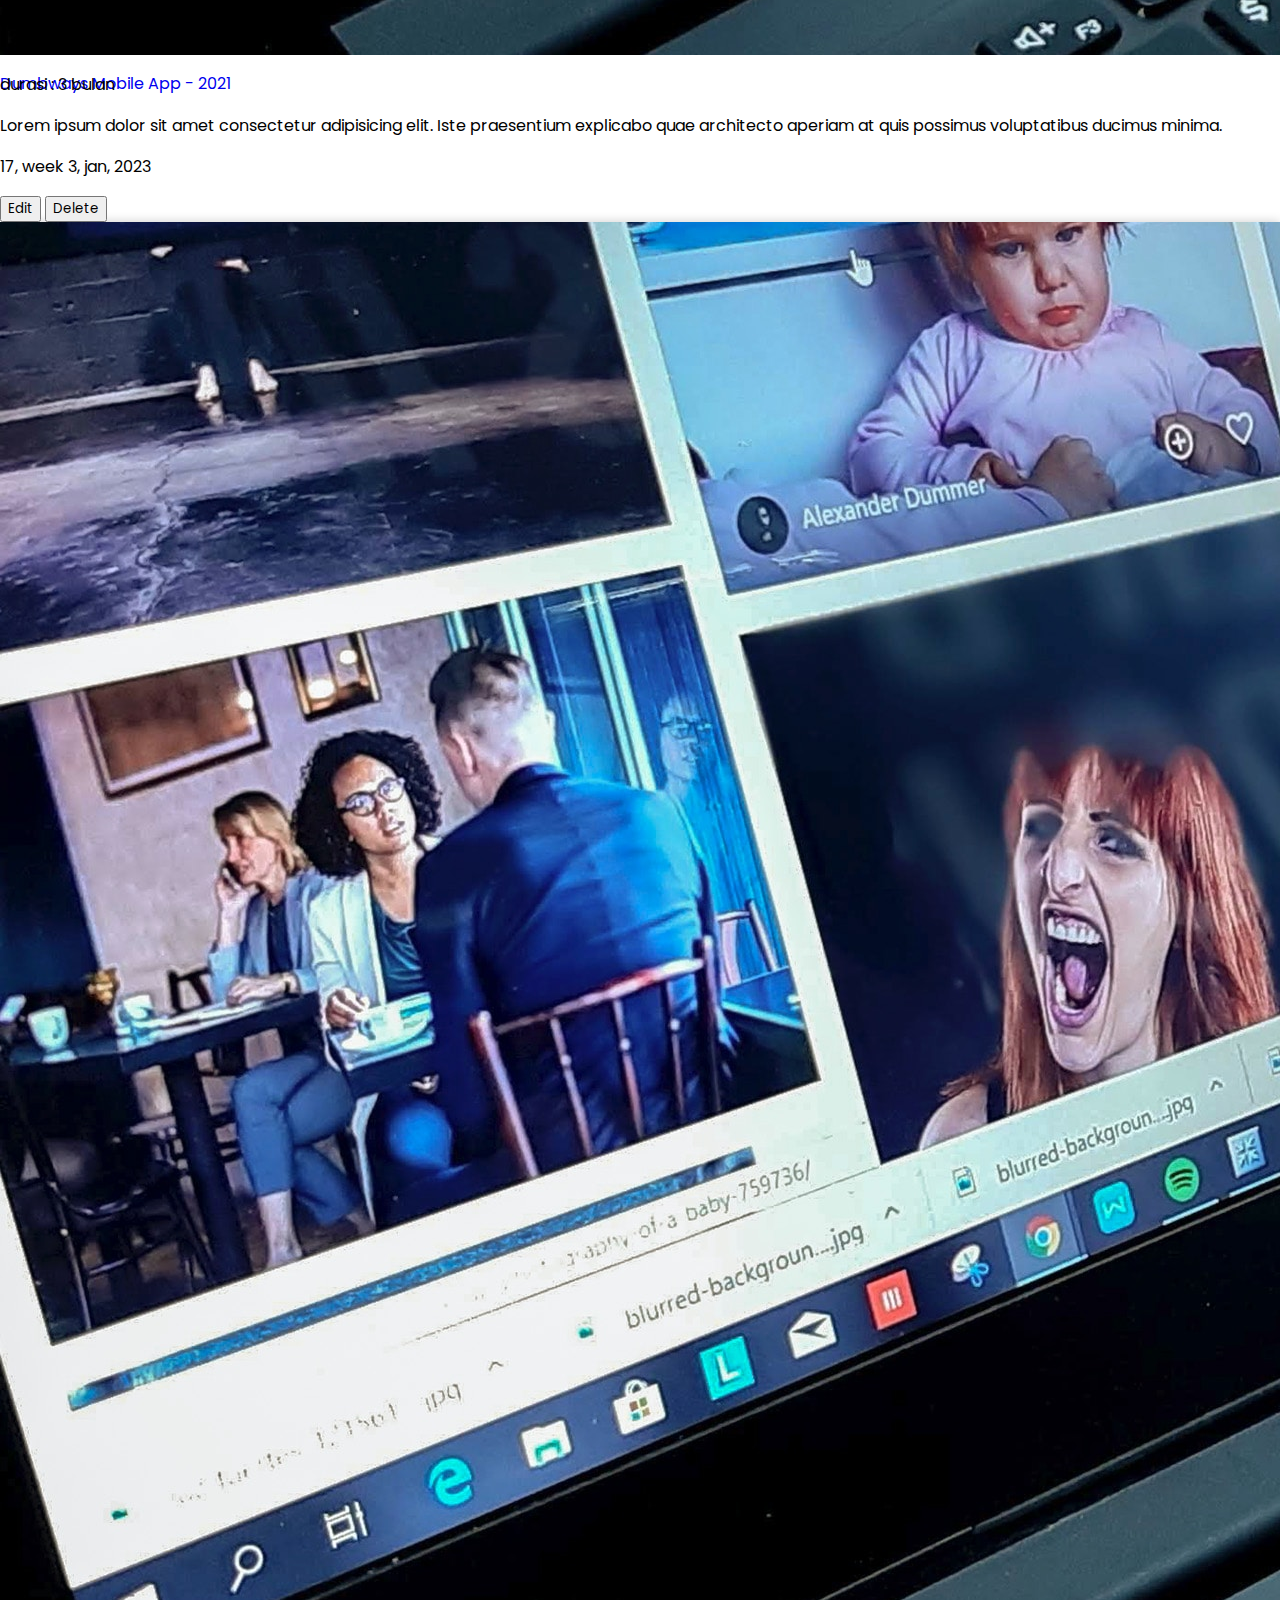
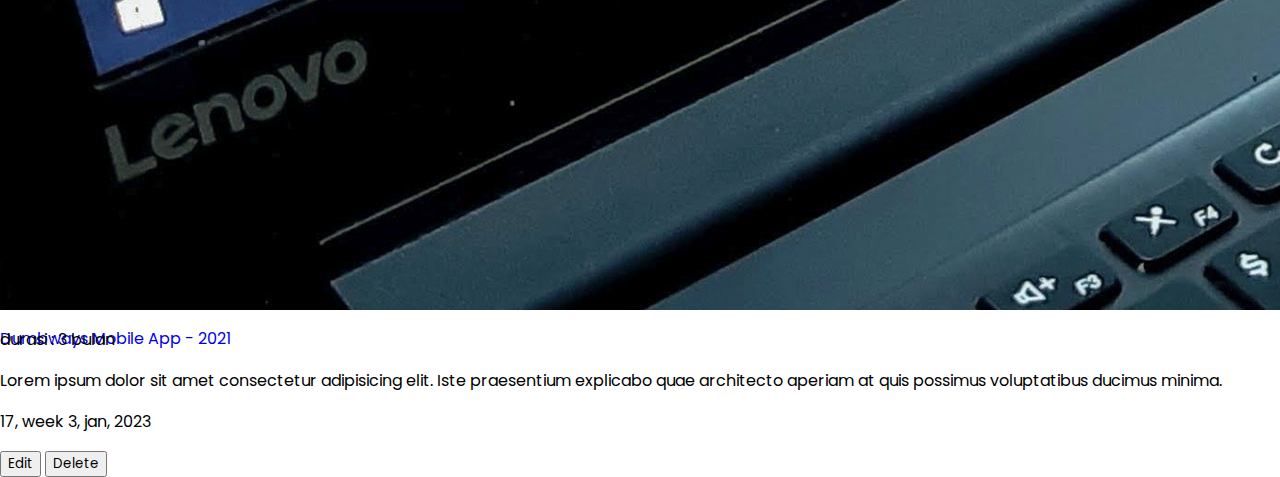
==== commit 7c139a3d: "boostrap done" ====
--- a/index.html
+++ b/index.html
@@ -95,9 +95,9 @@
 
     <!-- container with bootstrap -->
     <section class="profile" id="profile">
-    <div class="container">
-        <div class="row justify-content-between">
-          <div class="col-md-6 p-5 text-black">
+      <div class="container">
+      <div class="row justify-content-between">
+          <div class="col-md-6 p-5 mt-5 text-black">
             <h3 class="fw-bold">Hi Welcome to my profile</h3>
             <p class="lh-lg">
               Lorem ipsum dolor sit amet consectetur, adipisicing elit. Delectus harum ad neque sequi laboriosam repellat illum? Cumque, consequuntur eligendi animi doloribus error aliquam quisquam, debitis minus excepturi, eum illo sint?
@@ -111,9 +111,9 @@
               <a href="https://twitter.com/eh_oji"><i class="fa-brands fa-twitter"></i></a>
             </div>
           </div>
-          <div class="col-md-6 p-5">
-            <div class="card mx-auto">
-              <img src="assets/img/img1.jpg" class="card-img-top" alt="..." />
+          <div class="col-md-5 p-5">
+            <div class="card mx-2 p-2">
+              <img src="assets/img/img1.jpg" class="card-img-top rounded" alt="..." />
               <div class="card-body text-center">
                 <h3>Mohammad Fatkhuroji</h3>
                 <p>Fullstack Developer</p>
@@ -126,82 +126,83 @@
       <section class="myproject" id="myProject">
         
         <div class="tampil" id="tampil">
-          <h1 class="text-center pt-5">My Project</h1>
+          <h1 class="text-center pt-5 pb-5">My Project</h1>
           <div class="row mx-5">
-            <div class="col-md-4">
+            <div class="col-md-4 mb-3 mb-sm-0">
               <div class="wadah" id="wadah">
-                <div class="card">
-                  <img src="assets/img/phone.jpg" alt="phone">
+                <div class="card p-2">
+                  <img src="assets/img/phone.jpg" alt="phone" class="rounded">
                   <div class="spasi">
-                    <a class="judul" href="project-detail.html" onclick="addProject()"><p> Dumbways Mobile App - 2021</p></a>
-                    <p class="durasi">durasi : 3 bulan</p>
-                  </div>
-                  <p class="detail">Lorem ipsum dolor sit amet consectetur adipisicing elit. Iste praesentium explicabo quae architecto aperiam at quis possimus voluptatibus ducimus minima.</p>
-                  <div class="icon" id="icon">
+                    <a class="judul p-3 text-decoration-none fw-bold text-black" href="project-detail.html" onclick="addProject()"><p> Dumbways Mobile App - 2021</p></a>
+                    <p class="durasi ">durasi : 3 bulan</p>
+                  </div>
+                  <p class="detail lh-base">Lorem ipsum dolor sit amet consectetur adipisicing elit. Iste praesentium explicabo quae architecto aperiam at quis possimus voluptatibus ducimus minima.</p>
+                  <div class="icon fw-bold fs-4" id="icon">
                     <i class="fa-brands fa-google-play"></i>
                     <i class="fa-brands fa-android"></i>
                     <i class="fa-brands fa-java"></i>
                     <i class="fa-brands fa-react"></i>
                   </div>
-                  <div class = "waktu">
+                  <div class = "waktu ms-auto">
                     <p>17, week 3, jan, 2023</p>
                   </div>
-                  <div class="btn">
-                    <button class="edit">Edit</button>
-                    <button class="delete">Delete</button>
+                  <div class="btn m-1">
+                    <button class="edit btn btn-primary">Edit</button>
+                    <button class="delete btn btn-danger">Delete</button>
                   </div>
                 </div>
               </div>
             </div>
-            <div class="col-md-4">
+            <div class="col-md-4 mb-3 mb-sm-0">
               <div class="wadah" id="wadah">
-                <div class="card">
-                  <img src="assets/img/phone.jpg" alt="phone">
+                <div class="card p-2">
+                  <img src="assets/img/phone.jpg" alt="phone" class="rounded">
                   <div class="spasi">
-                    <a class="judul" href="project-detail.html" onclick="addProject()"><p> Dumbways Mobile App - 2021</p></a>
-                    <p class="durasi">durasi : 3 bulan</p>
-                  </div>
-                  <p class="detail">Lorem ipsum dolor sit amet consectetur adipisicing elit. Iste praesentium explicabo quae architecto aperiam at quis possimus voluptatibus ducimus minima.</p>
-                  <div class="icon" id="icon">
+                    <a class="judul p-3 text-decoration-none fw-bold text-black" href="project-detail.html" onclick="addProject()"><p> Dumbways Mobile App - 2021</p></a>
+                    <p class="durasi ">durasi : 3 bulan</p>
+                  </div>
+                  <p class="detail lh-base">Lorem ipsum dolor sit amet consectetur adipisicing elit. Iste praesentium explicabo quae architecto aperiam at quis possimus voluptatibus ducimus minima.</p>
+                  <div class="icon fw-bold fs-4" id="icon">
                     <i class="fa-brands fa-google-play"></i>
                     <i class="fa-brands fa-android"></i>
                     <i class="fa-brands fa-java"></i>
                     <i class="fa-brands fa-react"></i>
                   </div>
-                  <div class = "waktu">
+                  <div class = "waktu ms-auto">
                     <p>17, week 3, jan, 2023</p>
                   </div>
-                  <div class="btn">
-                    <button class="edit">Edit</button>
-                    <button class="delete">Delete</button>
+                  <div class="btn ">
+                    <button class="edit btn btn-primary">Edit</button>
+                    <button class="delete btn btn-danger">Delete</button>
                   </div>
                 </div>
               </div>
             </div>
-            <div class="col-md-4">
+            <div class="col-md-4 mb-3 mb-sm-0">
               <div class="wadah" id="wadah">
-                <div class="card">
-                  <img src="assets/img/phone.jpg" alt="phone">
+                <div class="card p-2">
+                  <img src="assets/img/phone.jpg" alt="phone" class="rounded">
                   <div class="spasi">
-                    <a class="judul" href="project-detail.html" onclick="addProject()"><p> Dumbways Mobile App - 2021</p></a>
-                    <p class="durasi">durasi : 3 bulan</p>
-                  </div>
-                  <p class="detail">Lorem ipsum dolor sit amet consectetur adipisicing elit. Iste praesentium explicabo quae architecto aperiam at quis possimus voluptatibus ducimus minima.</p>
-                  <div class="icon" id="icon">
+                    <a class="judul p-3 text-decoration-none fw-bold text-black" href="project-detail.html" onclick="addProject()"><p> Dumbways Mobile App - 2021</p></a>
+                    <p class="durasi ">durasi : 3 bulan</p>
+                  </div>
+                  <p class="detail lh-base">Lorem ipsum dolor sit amet consectetur adipisicing elit. Iste praesentium explicabo quae architecto aperiam at quis possimus voluptatibus ducimus minima.</p>
+                  <div class="icon fw-bold fs-4" id="icon">
                     <i class="fa-brands fa-google-play"></i>
                     <i class="fa-brands fa-android"></i>
                     <i class="fa-brands fa-java"></i>
                     <i class="fa-brands fa-react"></i>
                   </div>
-                  <div class = "waktu">
+                  <div class = "waktu ms-auto">
                     <p>17, week 3, jan, 2023</p>
                   </div>
-                  <div class="btn">
-                    <button class="edit">Edit</button>
-                    <button class="delete">Delete</button>
+                  <div class="btn m-1">
+                    <button class="edit btn btn-primary">Edit</button>
+                    <button class="delete btn btn-danger">Delete</button>
                   </div>
                 </div>
               </div>
+            </div>
             </div>
           </div>
           
--- a/css/style.css
+++ b/css/style.css
@@ -8,10 +8,12 @@
 body {
   margin: 0;
   padding: 0;
+  background-color: #eaeaea !important;
 }
 
 nav {
   font-size: 20px;
+  margin-bottom: 60px;
   background-color: #f4f3f3;
 }
 
@@ -19,12 +21,9 @@
   color: orangered !important;
 }
 
-section {
-  background-color: #eaeaea !important;
-}
-
 #myProject {
-  background-color: white;
+  background-color: white !important;
+  margin-top: 60px;
 }
 
 .container {
@@ -35,14 +34,13 @@
 }
 
 .card {
-  width: 300px;
   box-shadow: 0 0 10px rgba(0, 0, 0, 0.2);
 }
 
-.icon {
-  text-decoration: none;
-  color: black;
-}
+.card .durasi {
+  margin-top: -40px !important;
+}
+
 /* nav {
   background-color: #f4f3f3;
     display: flex;
